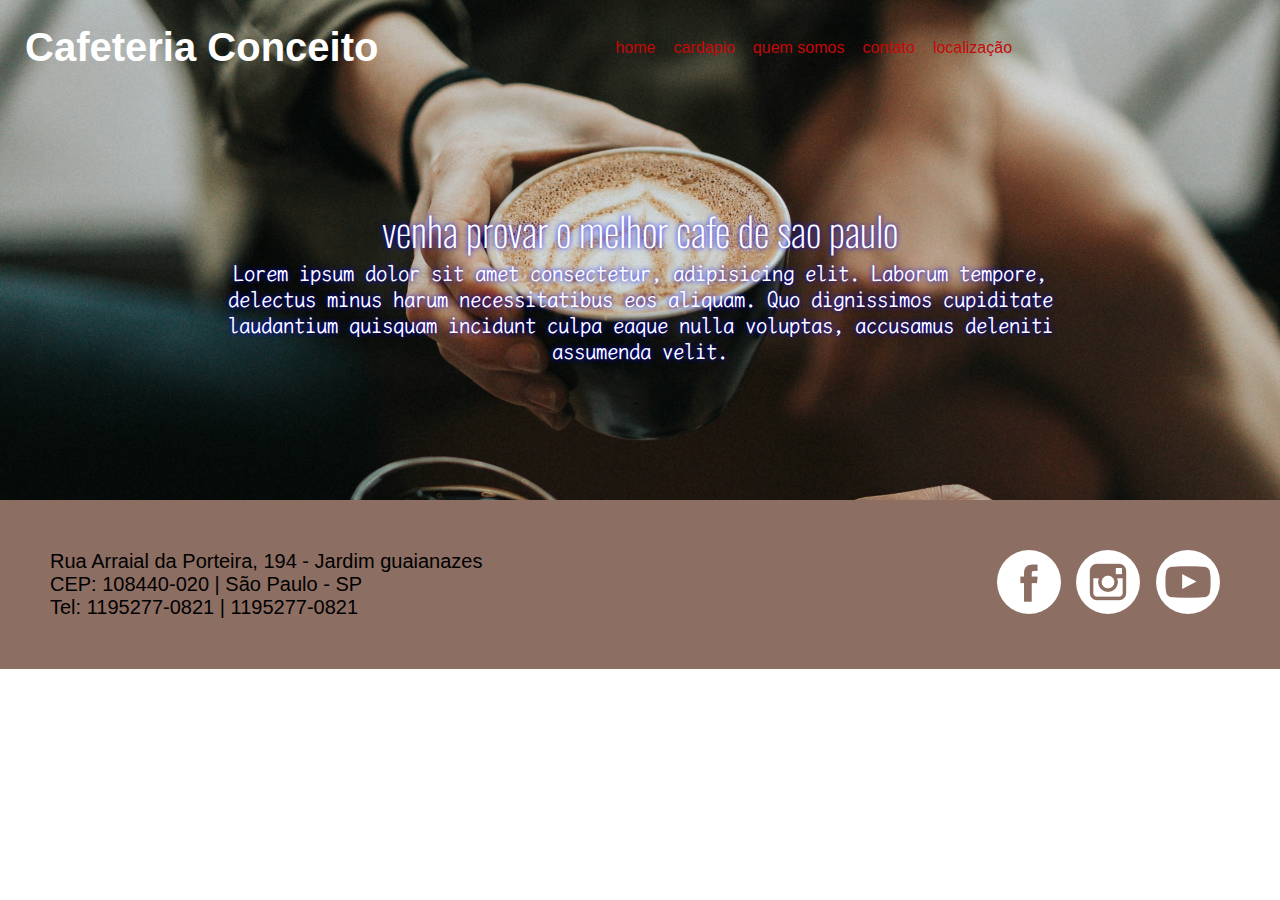
==== cardapio.html @ 3b0f0c54 "Finalização da página index.html e aplicação de formatação CSS" ====
<!DOCTYPE html>
<html lang="tp-br">
<head>
    <meta charset="UTF-8">
    <meta name="viewport" content="width=device-width, initial-scale=1.0">
    <title>Cafeteria Conceito</title>
    <link rel="stylesheet" href="css/cafeteriaconceita.css">
    
</head>
<body>
    <header>
       


<!-- Criar a estrutura de links usando uma lista não ordenada -->
<nav>
     <!-- vamos usara ataga ha para definir o titulo do nosso site.
        A tag deve aparecer apenas uma vez na pagina -->
<h1>Cafeteria Conceito</h1>
    <ul>
        <li><a href="index.html"> home </a></li>
        <li><a href="cardapio.html"> cardapio </a></li>
        <li><a href="quemsomos.html"> quem somos </a></li>
        <li><a href="contato.html"> contato </a></li>
        <li><a href="localizacao.html"> localização </a></li>
    </ul>
</nav>
<h2>venha provar o melhor cafe de sao paulo </h2>
<p>Lorem ipsum dolor sit amet consectetur, adipisicing elit. Laborum tempore, delectus minus harum necessitatibus eos aliquam. Quo dignissimos cupiditate laudantium quisquam incidunt culpa eaque nulla voluptas, accusamus deleniti assumenda velit.</p>
    </header>
    <main></main>
    <footer>
<div id="end">
    Rua Arraial da Porteira, 194 - Jardim guaianazes <br>
    CEP: 108440-020 | São Paulo - SP <br>
    Tel: 1195277-0821 | 1195277-0821
</div>
<div id="rede">
    <ul>

        <li>
            <a href="https://www.facebook.com" target="_blank">
                <img src="img/facebook.png" alt="acesse o nosso facebook">
            </a>
        </li>

        <li>
            <a href="https://instagram.com" target="_blank">
                <img src="img/instagram.png" alt="acesse nosso instagram">
            </a>
        </li>

        <li>
            <a href="https://youtube.com" target="_blank">
                <img src="img/youtube.png" alt="Acesse nosso conteudo no youtube">
            </a></li>
    </ul>
</div>

    </footer>
</body>
</html>
---- css/cafeteriaconceita.css ----
/* Importando as fontes do googl */
@import url('https://fonts.googleapis.com/css2?family=Cactus+Classical+Serif&family=LXGW+WenKai+Mono+TC&family=Oswald:wght@200..700&family=Roboto:ital,wght@0,100;0,300;0,400;0,500;0,700;0,900;1,100;1,300;1,400;1,500;1,700;1,900&display=swap');
@import url('https://fonts.googleapis.com/css2?family=Anek+Devanagari:wght@100..800&family=LXGW+WenKai+Mono+TC&display=swap');

/* Zerar as margens de todos os elementos da pagina. Margens exrternas e intarans */
*{
    margin:0px;
    padding:0px;
    box-sizing:border-box;
}
/* Vamos adicionar uma imagem ao fundo do header */
header{background-image: url("../img/cafefriends.jpg");
    /* Ajustar o tamanho da imagem em 100% de largura */
    background-size: 100%;
    /* ajustar a posição da imagem em x e y */
    background-position: 0px -400px;
    height: 500px;
    padding: 25px;
    
}

nav{
    /* Tornando o conteúdo da nav flexível. Isso permite que os elementos fiquem um ao lado do outro  */

    display: flex;
    /* Alinhamento vertical dos elementos que estão no nav */

    align-items: center;

}

h1{
    /* Mudar cor da letra */
    color: white;
    /* Altarerar o tipo de letra */
    font-family: Arial, Helvetica, sans-serif;
        font-size: 30pt;
    /* Alterar o tamanho da caixa */
    text-transform: capitalize;
    margin-right: 230px;

}
ul{
    /* Retirar o marcador da lista */
    list-style: none;

}
header ul li{
    /* Vamos ajustar a disposição(display)
    dos itens da lista em formato de linha */
    display: inline-block;
    margin-left: 5px;
    margin-right: 5px;
    padding: 2px;

}
header ul li:hover{
    background-color:#d89278 

}
header ul li a{
    color:rgb(197, 8, 8) ;
    /*  Vamos retirar o underline(sublinhado) */
    text-decoration: none;
    font-family: Arial, Helvetica, sans-serif;
    
}
header h2{
  color: white;
  text-align: center;
  margin-top: 130px;    
  font-family: "Oswald", sans-serif;
font-size: 40px;
font-weight: 200;
text-shadow: 0px 0px 5px blue;
}
header p{
    font-family: "LXGW WenKai Mono TC", monospace;
    font-size: 17pt;
    color: white;
    text-align: center;
    margin-left: 200px;
    margin-right: 200px;
    text-shadow: 0px 0px 5px blue;
}

footer{
    background-color: #8d6e63;
    display: flex;
    justify-content: space-between;
    padding: 50px;
    padding-top: 50px;
    padding-bottom: 50px;
  
    font-family: Arial, Helvetica, sans-serif;
    font-size: 15pt;
    color: black;
}

footer #rede li{
    /* colocar as redes em linha */
    display: inline-block;
    margin-right: 10px;


}
/* -- Formatação da pagina index -- */
main h2{
    font-family: "LXGW WenKai Mono TC", monospace;
    margin: 20px;
    font-size: 25px;
color:#8d6e63
}
main #home p{
    font-family: arial;
    margin: 0px 50px 30px 50px;
    text-align: justify;/*alinhar os dois pontos*/
    font-size: 12pt;
    /* O comando line-height define a altura da linha
    (espaçamento entre linhas). Estamos usando uma altura de 1,5, ou seja, 
    o tamanho da fon te mais meio do tamanho da fonte */
    line-height: 18pt;
}
main #imghome img{ 
    margin: 20px;
    width: 250px;
    height: 250px;
    /* Arredondar os cantos da Imagem */
    border-radius: 20px;
/* Vamos aplicar um efeito de transparência
a imagem usando um comando Opacity que varia
entre 0 e 1, ou seja, se você aplicaf 0.6, significa 
que está usando 60% de opacidade. Isto representa 60% de visibilidade*/
opacity: 0.6;
/*  O comando transition realiza uma animação de transição, que você pode configurar o tipo de transição
e o tempo da transição */
transition: ease 1s;
}
main #imghome img:hover{
    opacity: 1;
}
main #imghome{
    text-align: center;
}
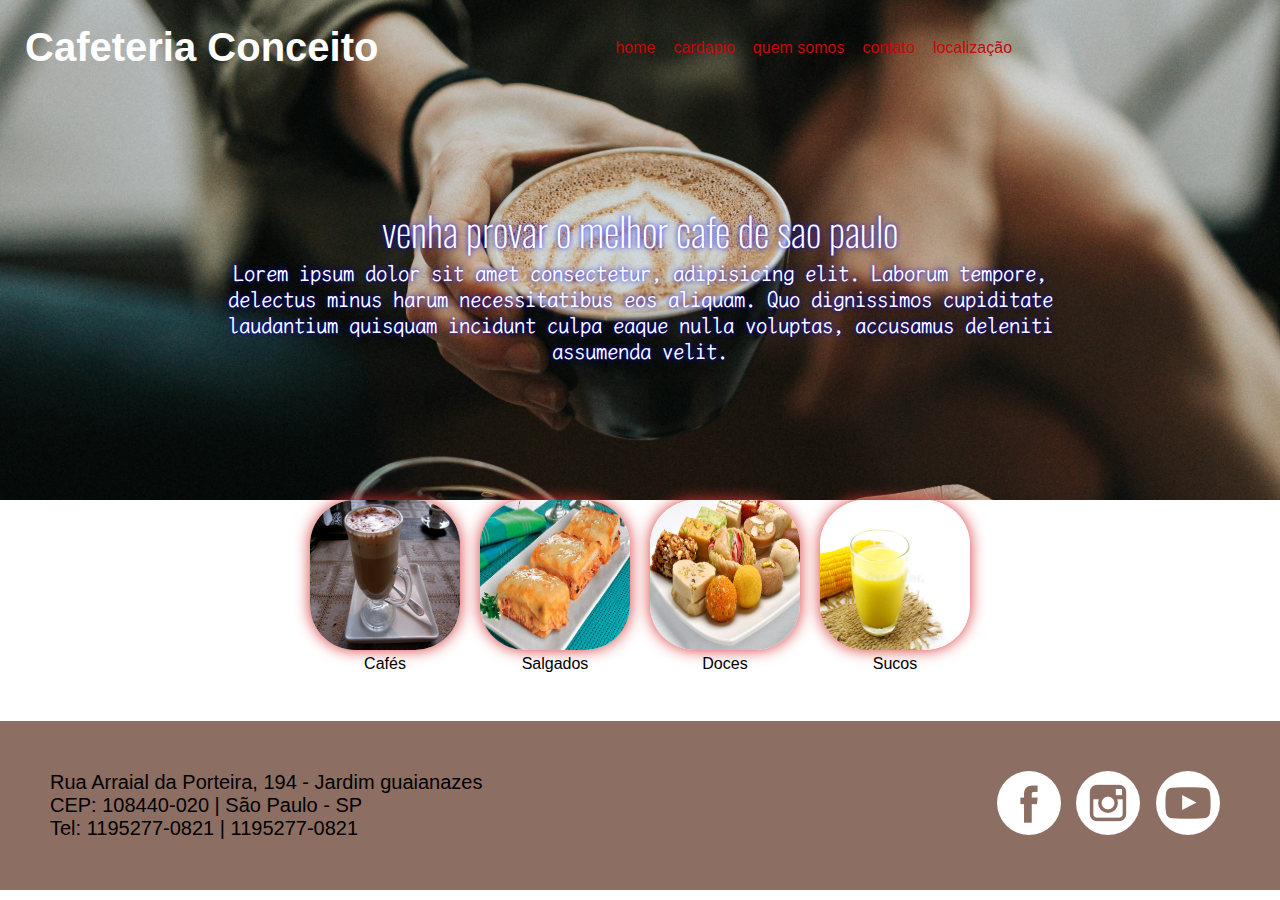
==== commit a3ab9d20: "Inicio da construção da página cardápio" ====
--- a/cardapio.html
+++ b/cardapio.html
@@ -1,62 +1,123 @@
 <!DOCTYPE html>
 <html lang="tp-br">
+
 <head>
     <meta charset="UTF-8">
     <meta name="viewport" content="width=device-width, initial-scale=1.0">
     <title>Cafeteria Conceito</title>
     <link rel="stylesheet" href="css/cafeteriaconceita.css">
-    
+
 </head>
+
 <body>
     <header>
-       
 
 
-<!-- Criar a estrutura de links usando uma lista não ordenada -->
-<nav>
-     <!-- vamos usara ataga ha para definir o titulo do nosso site.
+
+        <!-- Criar a estrutura de links usando uma lista não ordenada -->
+        <nav>
+            <!-- vamos usara ataga ha para definir o titulo do nosso site.
         A tag deve aparecer apenas uma vez na pagina -->
-<h1>Cafeteria Conceito</h1>
-    <ul>
-        <li><a href="index.html"> home </a></li>
-        <li><a href="cardapio.html"> cardapio </a></li>
-        <li><a href="quemsomos.html"> quem somos </a></li>
-        <li><a href="contato.html"> contato </a></li>
-        <li><a href="localizacao.html"> localização </a></li>
-    </ul>
-</nav>
-<h2>venha provar o melhor cafe de sao paulo </h2>
-<p>Lorem ipsum dolor sit amet consectetur, adipisicing elit. Laborum tempore, delectus minus harum necessitatibus eos aliquam. Quo dignissimos cupiditate laudantium quisquam incidunt culpa eaque nulla voluptas, accusamus deleniti assumenda velit.</p>
+            <h1>Cafeteria Conceito</h1>
+            <ul>
+                <li><a href="index.html"> home </a></li>
+                <li><a href="cardapio.html"> cardapio </a></li>
+                <li><a href="quemsomos.html"> quem somos </a></li>
+                <li><a href="contato.html"> contato </a></li>
+                <li><a href="localizacao.html"> localização </a></li>
+            </ul>
+        </nav>
+        <h2>venha provar o melhor cafe de sao paulo </h2>
+        <p>Lorem ipsum dolor sit amet consectetur, adipisicing elit. Laborum tempore, delectus minus harum
+            necessitatibus eos aliquam. Quo dignissimos cupiditate laudantium quisquam incidunt culpa eaque nulla
+            voluptas, accusamus deleniti assumenda velit.</p>
     </header>
-    <main></main>
+
+    <main>
+
+        <div id="categoriacardapio">
+            <div class="itemcardapio">
+                <img src="img/cafe12.jpg" alt="">
+                <a href="#cafes">Cafés</a>
+
+            </div>
+
+
+
+            <div class="itemcardapio">
+                <img src="img/salgado.jpg" alt="">
+                <a href="#salgados">Salgados</a>
+
+            </div>
+
+
+            <div class="itemcardapio">
+                <img src="img/doce2.jpg" alt="">
+                <a href="#Doces">Doces</a>
+
+            </div>
+
+
+            <div class="itemcardapio">
+                <img src="img/suco2.jpg" alt="">
+                <a href="#sucos">Sucos</a>
+
+            </div>
+
+
+
+            
+        </div>
+
+
+<!-- Inicio das seções dos itens do cardápio -->
+<Section id="cafes">
+    <h2></h2>
+    <divi id="linha">
+        <div id="item">
+            <img src="" alt="">
+            <p>
+                <h3></h3>
+            </p>
+        </div>
+    </divi>
+</Section>
+
+<!-- Fim da seção cafés -->
+
+
+
+    </main>
     <footer>
-<div id="end">
-    Rua Arraial da Porteira, 194 - Jardim guaianazes <br>
-    CEP: 108440-020 | São Paulo - SP <br>
-    Tel: 1195277-0821 | 1195277-0821
-</div>
-<div id="rede">
-    <ul>
+        <div id="end">
+            Rua Arraial da Porteira, 194 - Jardim guaianazes <br>
+            CEP: 108440-020 | São Paulo - SP <br>
+            Tel: 1195277-0821 | 1195277-0821
+        </div>
+        <div id="rede">
+            <ul>
 
-        <li>
-            <a href="https://www.facebook.com" target="_blank">
-                <img src="img/facebook.png" alt="acesse o nosso facebook">
-            </a>
-        </li>
+                <li>
+                    <a href="https://www.facebook.com" target="_blank">
+                        <img src="img/facebook.png" alt="acesse o nosso facebook">
+                    </a>
+                </li>
 
-        <li>
-            <a href="https://instagram.com" target="_blank">
-                <img src="img/instagram.png" alt="acesse nosso instagram">
-            </a>
-        </li>
+                <li>
+                    <a href="https://instagram.com" target="_blank">
+                        <img src="img/instagram.png" alt="acesse nosso instagram">
+                    </a>
+                </li>
 
-        <li>
-            <a href="https://youtube.com" target="_blank">
-                <img src="img/youtube.png" alt="Acesse nosso conteudo no youtube">
-            </a></li>
-    </ul>
-</div>
+                <li>
+                    <a href="https://youtube.com" target="_blank">
+                        <img src="img/youtube.png" alt="Acesse nosso conteudo no youtube">
+                    </a>
+                </li>
+            </ul>
+        </div>
 
     </footer>
 </body>
+
 </html>--- a/css/cafeteriaconceita.css
+++ b/css/cafeteriaconceita.css
@@ -135,10 +135,56 @@
 /*  O comando transition realiza uma animação de transição, que você pode configurar o tipo de transição
 e o tempo da transição */
 transition: ease 1s;
+
 }
+
 main #imghome img:hover{
     opacity: 1;
+
 }
+
 main #imghome{
     text-align: center;
+
 }
+
+/* ------------ Formatação da página cardápio----------- */
+main #categoriacardapio{
+    width: 80%;
+    /* Vamos centralizar a caixa categoria 
+    modificando a margem da esquerda e da direira 
+    como auto de automáico */
+    margin-left: auto;
+    margin-right: auto;
+/* aplicar a disposição flex para deixar as imagens uma ao lado da outra */
+display: flex;
+/* Alinhar o conteudo ao centro */
+justify-content: center;
+align-items: center;
+margin-top: -10px;
+
+
+}
+
+.itemcardapio img{
+width: 150px;
+height: 150px;
+border-radius: 30%;
+display: block;
+box-shadow: 0px 0px 15px rgb(216, 54, 54);
+margin-bottom: 5px;
+
+
+}
+.itemcardapio{
+text-align:center;
+margin: 10px;
+
+}
+.itemcardapio a{
+    font-family: Arial;
+    text-decoration: none;
+    color:black;
+    
+}
+
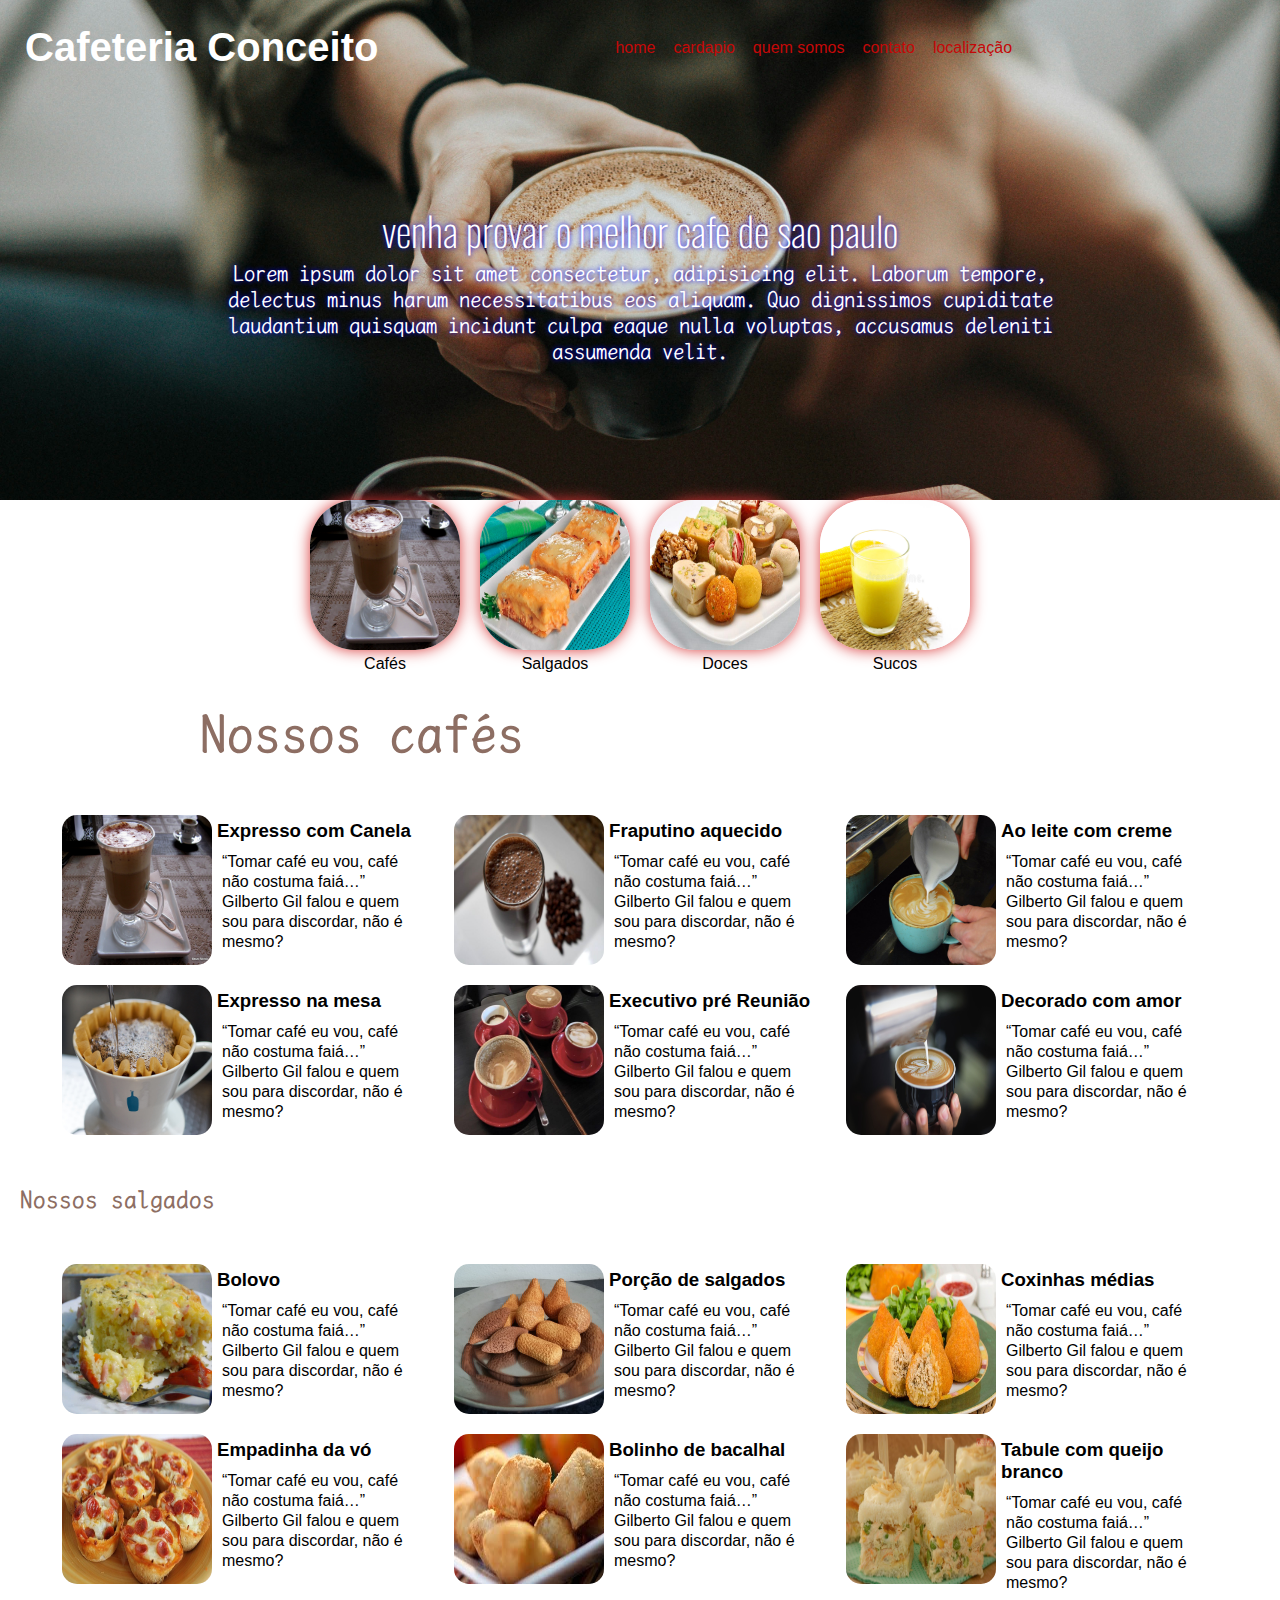
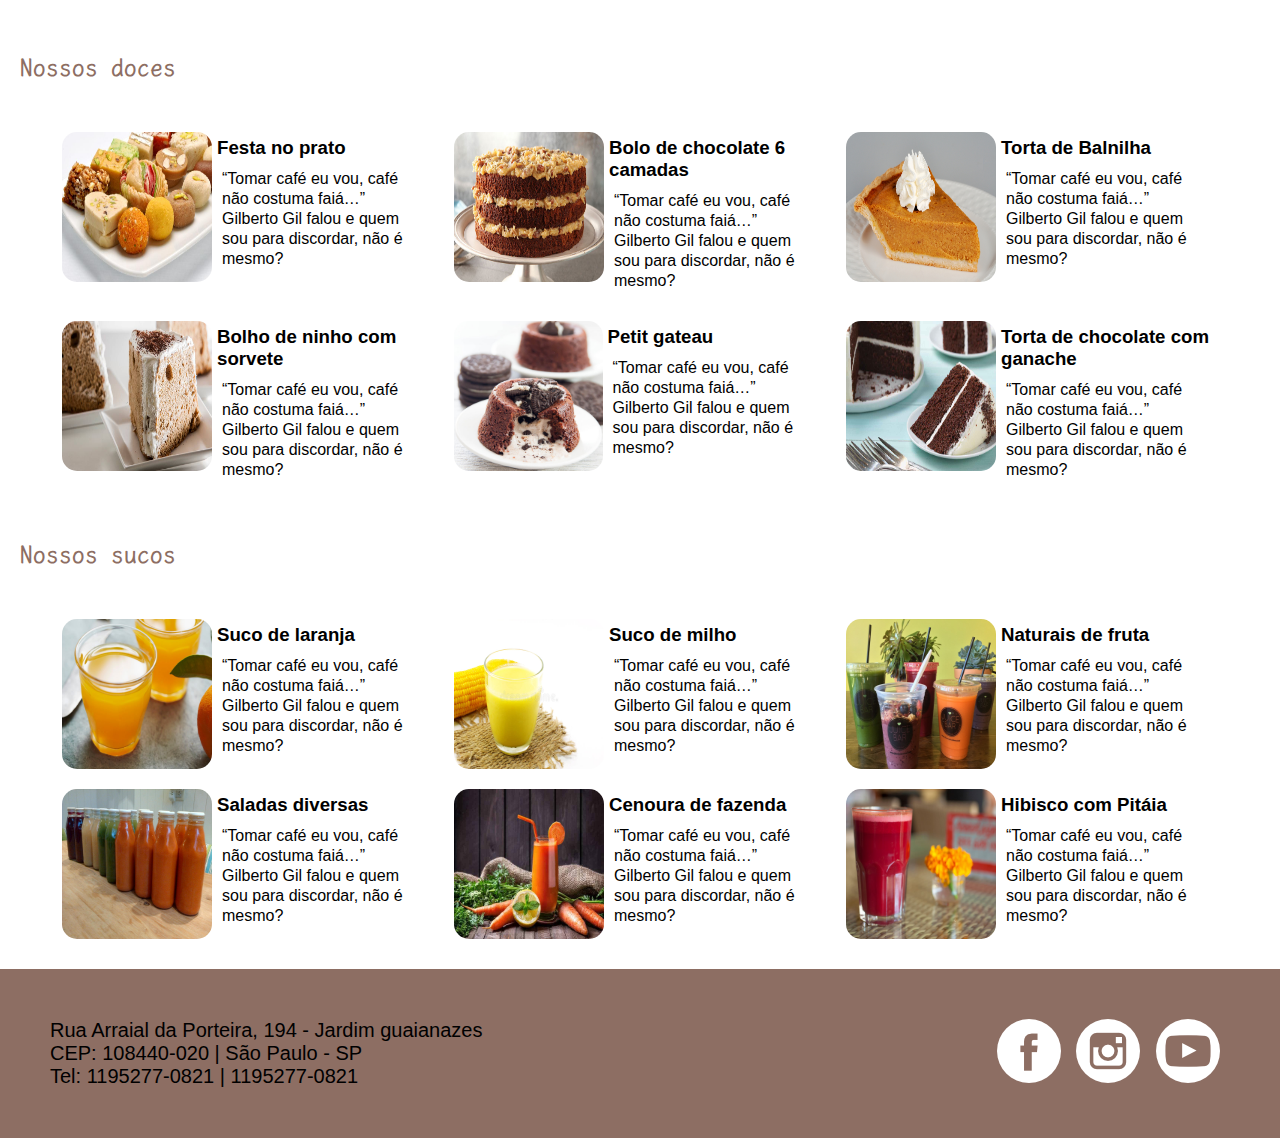
==== commit 8c4afe84: "alteração e finalização do cardápio" ====
--- a/cardapio.html
+++ b/cardapio.html
@@ -71,19 +71,306 @@
 
 
 <!-- Inicio das seções dos itens do cardápio -->
+
 <Section id="cafes">
-    <h2></h2>
-    <divi id="linha">
-        <div id="item">
-            <img src="" alt="">
-            <p>
-                <h3></h3>
-            </p>
-        </div>
-    </divi>
+    <h2>Nossos cafés</h2>
+    <div class="linha">
+        <div class="item">
+            <img src="img/cafe12.jpg" alt="">
+            <div>
+                <h3>Expresso com Canela</h3>
+                <p> “Tomar café eu vou, café não costuma faiá…” Gilberto Gil falou e quem sou para discordar, não é mesmo?
+    
+                </p>
+            </div>
+        </div>
+
+
+        <div class="item">
+            <img src="img/cafe11.jpg" alt="">
+            <div>
+                <h3>Fraputino aquecido</h3>
+                <p> “Tomar café eu vou, café não costuma faiá…” Gilberto Gil falou e quem sou para discordar, não é mesmo?
+    
+                </p>
+            </div>
+        </div>
+
+
+        <div class="item">
+            <img src="img/cafe10.jpg" alt="">
+            <div>
+                <h3>Ao leite com creme</h3>
+                <p> “Tomar café eu vou, café não costuma faiá…” Gilberto Gil falou e quem sou para discordar, não é mesmo?
+    
+                </p>
+            </div>
+        </div>
+
+
+        <div class="item">
+            <img src="img/cafe9.jpg" alt="">
+            <div>
+                <h3>Expresso na mesa</h3>
+                <p> “Tomar café eu vou, café não costuma faiá…” Gilberto Gil falou e quem sou para discordar, não é mesmo?
+    
+                </p>
+            </div>
+        </div>
+
+
+
+        <div class="item">
+            <img src="img/cafe8.jpg" alt="">
+            <div>
+                <h3>Executivo pré Reunião</h3>
+                <p> “Tomar café eu vou, café não costuma faiá…” Gilberto Gil falou e quem sou para discordar, não é mesmo?
+    
+                </p>
+            </div>
+        </div>
+
+
+        <div class="item">
+            <img src="img/cafe7.jpeg" alt="">
+            <div>
+                <h3>Decorado com amor</h3>
+                <p> “Tomar café eu vou, café não costuma faiá…” Gilberto Gil falou e quem sou para discordar, não é mesmo?
+    
+                </p>
+            </div>
+        </div>
+    </div>
 </Section>
 
 <!-- Fim da seção cafés -->
+
+
+<!-- Inicio da seção dos salgados -->
+
+<Section id="salgados">
+    <h2>Nossos salgados</h2>
+    <div class="linha">
+        <div class="item">
+            <img src="img/salgado1.jpg" alt="">
+            <div>
+                <h3>Bolovo</h3>
+                <p> “Tomar café eu vou, café não costuma faiá…” Gilberto Gil falou e quem sou para discordar, não é mesmo?
+    
+                </p>
+            </div>
+        </div>
+
+
+        <div class="item">
+            <img src="img/salgado2.jpg" alt="">
+            <div>
+                <h3>Porção de salgados</h3>
+                <p> “Tomar café eu vou, café não costuma faiá…” Gilberto Gil falou e quem sou para discordar, não é mesmo?
+    
+                </p>
+            </div>
+        </div>
+
+
+        <div class="item">
+            <img src="img/salgado3.jpg" alt="">
+            <div>
+                <h3>Coxinhas médias</h3>
+                <p> “Tomar café eu vou, café não costuma faiá…” Gilberto Gil falou e quem sou para discordar, não é mesmo?
+    
+                </p>
+            </div>
+        </div>
+
+
+        <div class="item">
+            <img src="img/salgado4.jpg" alt="">
+            <div>
+                <h3>Empadinha da vó</h3>
+                <p> “Tomar café eu vou, café não costuma faiá…” Gilberto Gil falou e quem sou para discordar, não é mesmo?
+    
+                </p>
+            </div>
+        </div>
+
+
+
+        <div class="item">
+            <img src="img/salgado5.jfif" alt="">
+            <div>
+                <h3>Bolinho de bacalhal</h3>
+                <p> “Tomar café eu vou, café não costuma faiá…” Gilberto Gil falou e quem sou para discordar, não é mesmo?
+    
+                </p>
+            </div>
+        </div>
+
+
+        <div class="item">
+            <img src="img/salgado6.jpg" alt="">
+            <div>
+                <h3>Tabule com queijo branco</h3>
+                <p> “Tomar café eu vou, café não costuma faiá…” Gilberto Gil falou e quem sou para discordar, não é mesmo?
+    
+                </p>
+            </div>
+        </div>
+    </div>
+</Section>
+
+<!--fim da seção salgados  -->
+
+<!-- inicio da seção doces -->
+
+<Section id="Doces">
+    <h2>Nossos doces</h2>
+    <div class="linha">
+        <div class="item">
+            <img src="img/doce2.jpg" alt="">
+            <div>
+                <h3>Festa no prato</h3>
+                <p> “Tomar café eu vou, café não costuma faiá…” Gilberto Gil falou e quem sou para discordar, não é mesmo?
+    
+                </p>
+            </div>
+        </div>
+
+
+        <div class="item">
+            <img src="img/doce1.jpg" alt="">
+            <div>
+                <h3>Bolo de chocolate 6 camadas</h3>
+                <p> “Tomar café eu vou, café não costuma faiá…” Gilberto Gil falou e quem sou para discordar, não é mesmo?
+    
+                </p>
+            </div>
+        </div>
+
+
+        <div class="item">
+            <img src="img/doce4.jpg" alt="">
+            <div>
+                <h3>Torta de Balnilha</h3>
+                <p> “Tomar café eu vou, café não costuma faiá…” Gilberto Gil falou e quem sou para discordar, não é mesmo?
+    
+                </p>
+            </div>
+        </div>
+
+
+        <div class="item">
+            <img src="img/doce6.jpg" alt="">
+            <div>
+                <h3>Bolho de ninho com sorvete</h3>
+                <p> “Tomar café eu vou, café não costuma faiá…” Gilberto Gil falou e quem sou para discordar, não é mesmo?
+    
+                </p>
+            </div>
+        </div>
+
+
+
+        <div class="item">
+            <img src="img/cake5.jpg" alt="">
+            <div>
+                <h3>Petit gateau</h3>
+                <p> “Tomar café eu vou, café não costuma faiá…” Gilberto Gil falou e quem sou para discordar, não é mesmo?
+    
+                </p>
+            </div>
+        </div>
+
+
+        <div class="item">
+            <img src="img/cake2.jpg" alt="">
+            <div>
+                <h3>Torta de chocolate com ganache</h3>
+                <p> “Tomar café eu vou, café não costuma faiá…” Gilberto Gil falou e quem sou para discordar, não é mesmo?
+    
+                </p>
+            </div>
+        </div>
+    </div>
+</Section>
+
+<!-- Fim da seção de doces -->
+
+
+<!-- inicio da seção de sucos -->
+
+<Section id="sucos">
+    <h2>Nossos sucos</h2>
+    <div class="linha">
+        <div class="item">
+            <img src="img/suco1.jpg" alt="">
+            <div>
+                <h3>Suco de laranja</h3>
+                <p> “Tomar café eu vou, café não costuma faiá…” Gilberto Gil falou e quem sou para discordar, não é mesmo?
+    
+                </p>
+            </div>
+        </div>
+
+
+        <div class="item">
+            <img src="img/suco2.jpg" alt="">
+            <div>
+                <h3>Suco de milho</h3>
+                <p> “Tomar café eu vou, café não costuma faiá…” Gilberto Gil falou e quem sou para discordar, não é mesmo?
+    
+                </p>
+            </div>
+        </div>
+
+
+        <div class="item">
+            <img src="img/suco3.jpg" alt="">
+            <div>
+                <h3>Naturais de fruta</h3>
+                <p> “Tomar café eu vou, café não costuma faiá…” Gilberto Gil falou e quem sou para discordar, não é mesmo?
+    
+                </p>
+            </div>
+        </div>
+
+
+        <div class="item">
+            <img src="img/suco4.jpg" alt="">
+            <div>
+                <h3>Saladas diversas</h3>
+                <p> “Tomar café eu vou, café não costuma faiá…” Gilberto Gil falou e quem sou para discordar, não é mesmo?
+    
+                </p>
+            </div>
+        </div>
+
+
+
+        <div class="item">
+            <img src="img/suco5.jpg" alt="">
+            <div>
+                <h3>Cenoura de fazenda</h3>
+                <p> “Tomar café eu vou, café não costuma faiá…” Gilberto Gil falou e quem sou para discordar, não é mesmo?
+    
+                </p>
+            </div>
+        </div>
+
+
+        <div class="item">
+            <img src="img/suco6.jpg" alt="">
+            <div>
+                <h3>Hibisco com Pitáia</h3>
+                <p> “Tomar café eu vou, café não costuma faiá…” Gilberto Gil falou e quem sou para discordar, não é mesmo?
+    
+                </p>
+            </div>
+        </div>
+    </div>
+</Section>
+
+<!-- Fim da seção de sucos -->
 
 
 
--- a/css/cafeteriaconceita.css
+++ b/css/cafeteriaconceita.css
@@ -7,6 +7,9 @@
     margin:0px;
     padding:0px;
     box-sizing:border-box;
+}
+html{
+    scroll-behavior: smooth;
 }
 /* Vamos adicionar uma imagem ao fundo do header */
 header{background-image: url("../img/cafefriends.jpg");
@@ -188,3 +191,44 @@
     
 }
 
+.linha{
+    display: flex;
+flex-wrap: wrap;
+padding: 20px;
+justify-content: center;
+}
+
+.item{
+    width: 30%;
+    display: flex;
+    margin: 10px;
+
+}
+
+.item img{
+    width: 150px;
+    height: 150px;
+    border-radius: 15px;
+
+}
+.item div h3 {
+    font-family:  arial;
+    font-size: 14pt;
+    margin: 5px;
+
+
+}
+    
+.item div p{
+    font-family: arial;
+    margin: 10px;
+    font-size: 12pt;
+    line-height: 15pt;
+
+}
+
+#cafes h2{
+    font-size: 40pt;
+    margin-left: 200px;
+
+}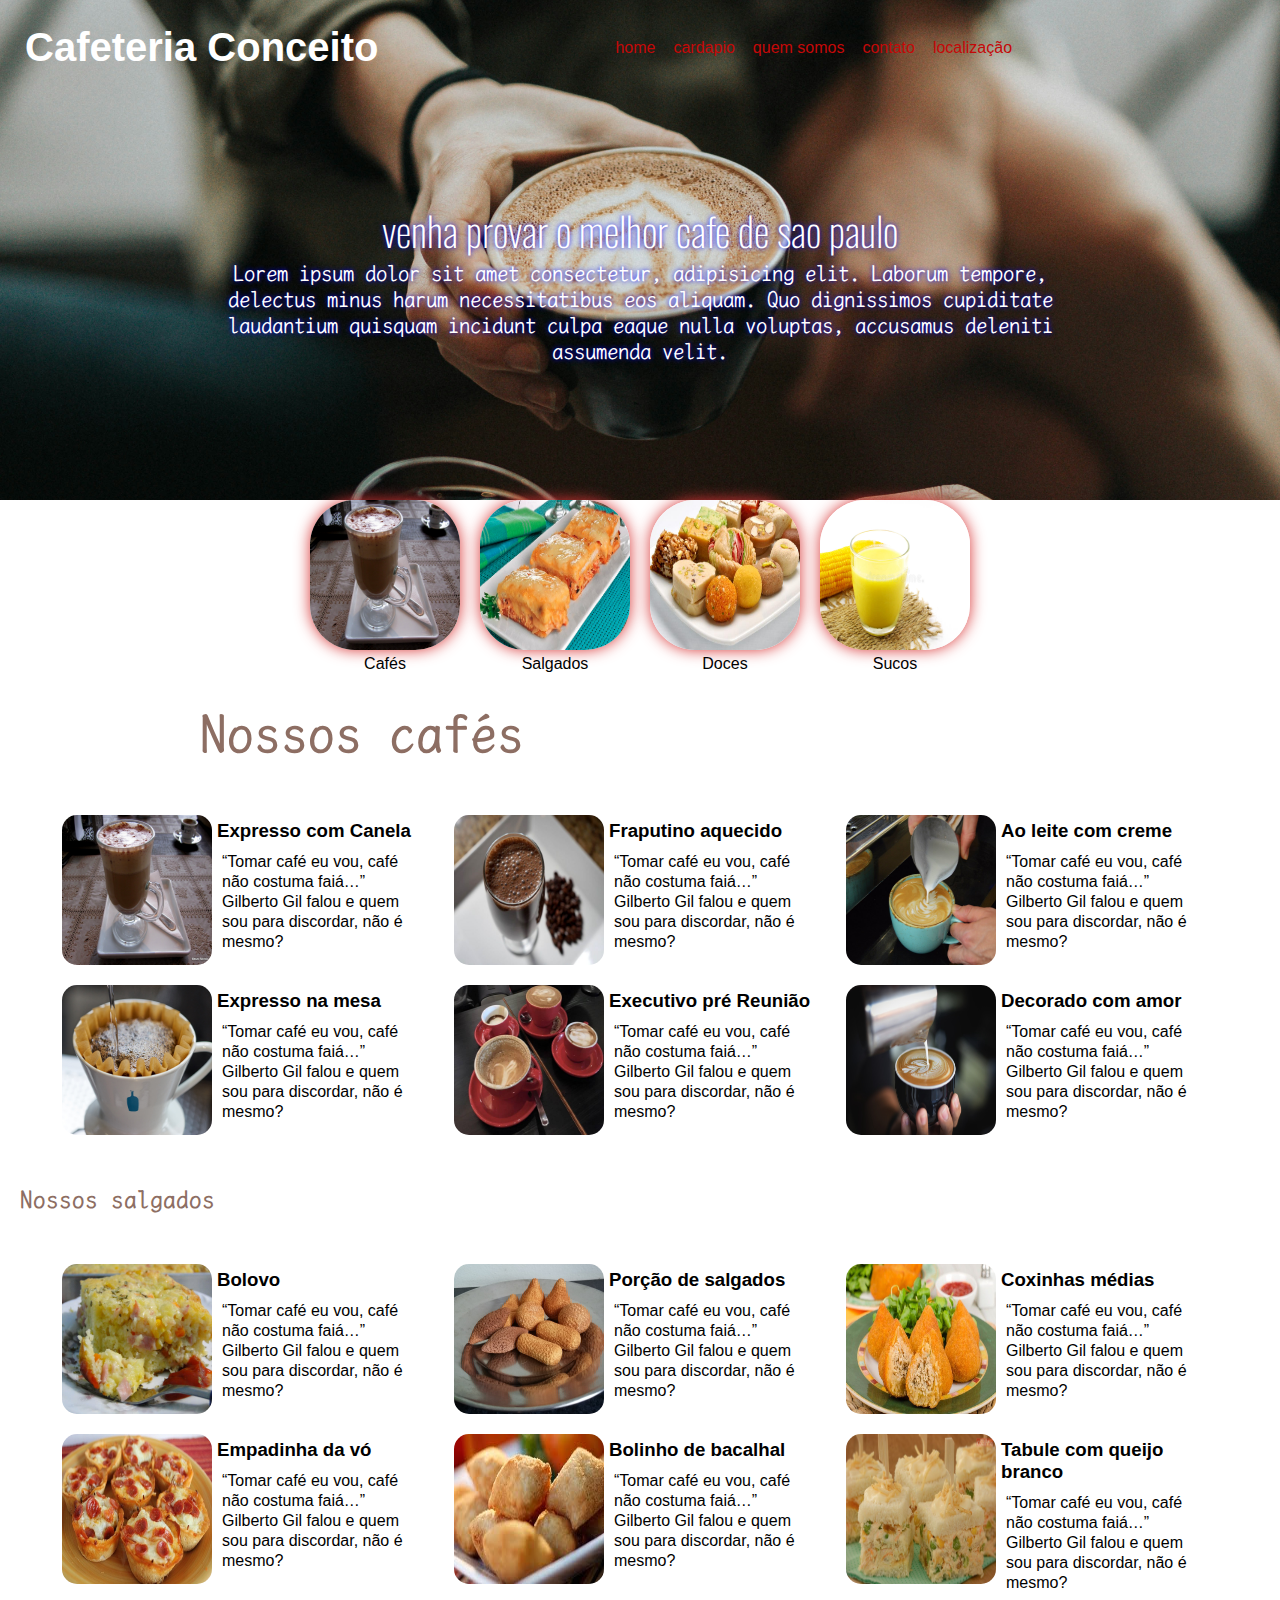
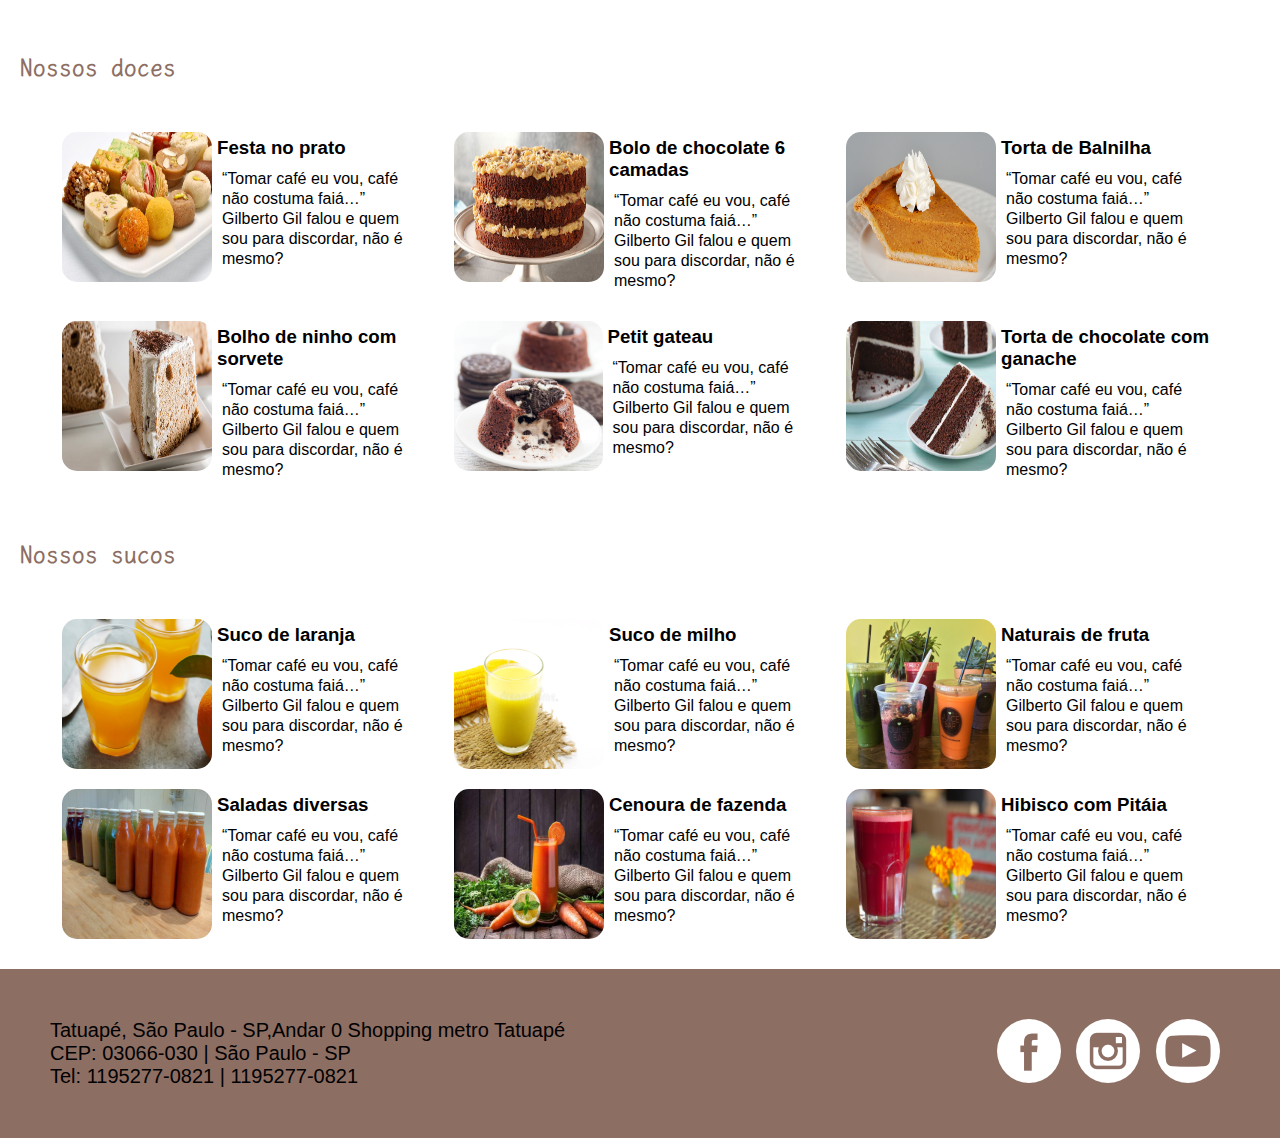
==== commit ca986eee: "finalização da pagina contato" ====
--- a/cardapio.html
+++ b/cardapio.html
@@ -377,9 +377,9 @@
     </main>
     <footer>
         <div id="end">
-            Rua Arraial da Porteira, 194 - Jardim guaianazes <br>
-            CEP: 108440-020 | São Paulo - SP <br>
-            Tel: 1195277-0821 | 1195277-0821
+            Tatuapé, São Paulo - SP,Andar 0 Shopping metro Tatuapé<br>
+    CEP: 03066-030 | São Paulo - SP <br>
+    Tel: 1195277-0821 | 1195277-0821
         </div>
         <div id="rede">
             <ul>
--- a/css/cafeteriaconceita.css
+++ b/css/cafeteriaconceita.css
@@ -231,4 +231,92 @@
     font-size: 40pt;
     margin-left: 200px;
 
-}+}
+
+
+/*--------------------Pagina quem somos ------------------  */
+
+main P{
+    font-family: arial;
+    font-size: 10pt;
+    line-height: 20pt;
+    margin-left: 20px;
+    margin-right: 50px;
+    margin-bottom: 20px;
+
+}
+#video{
+    text-align: center;
+
+}
+
+#video iframe{
+    width: 80%;
+    height: 400px;
+    margin: 50px;
+}
+#mapa{
+    text-align: center;
+}
+#mapa iframe{
+    width: 80%;
+    height: 600px;
+    margin: 50px;
+    
+}
+
+/* ----------------------Contato----------------------- */
+form{
+    /* border: 4px solid red; */
+    width: 40%;
+    margin-left: auto;
+    margin-right: auto;
+    margin-bottom: 50px;
+padding: 10px;
+box-shadow: 0px 10px 5px silver; 
+
+}
+    input[type=text],
+    input[type=tel],
+    input[type=email],
+    select {
+        display: block;
+        width: 100%;
+        padding: 10px;
+        margin-bottom: 5px;
+        border: 0;
+        /* Retira a borda ativa do imput */
+        outline: none;
+        border-bottom: 1px double brown;
+
+
+
+
+    }
+        select{
+            width: 40%;
+        }
+
+        textarea{
+            width: 100%;
+            height: 200px;
+            outline-color: brown;
+            resize: none;
+            /* Bloqueia o redimencionamento da text-area */
+
+        }
+
+        form span{
+
+            font-family: Arial, Helvetica, sans-serif;
+        }
+        input[type=submit]{
+            padding:10px 30px;
+            border: 0;
+            background-color: brown;
+            color: white;
+            /* Mouse vira uma Mão (apontador */
+            cursor: pointer;
+            display: block;
+            margin: 10px auto 20px auto;
+        }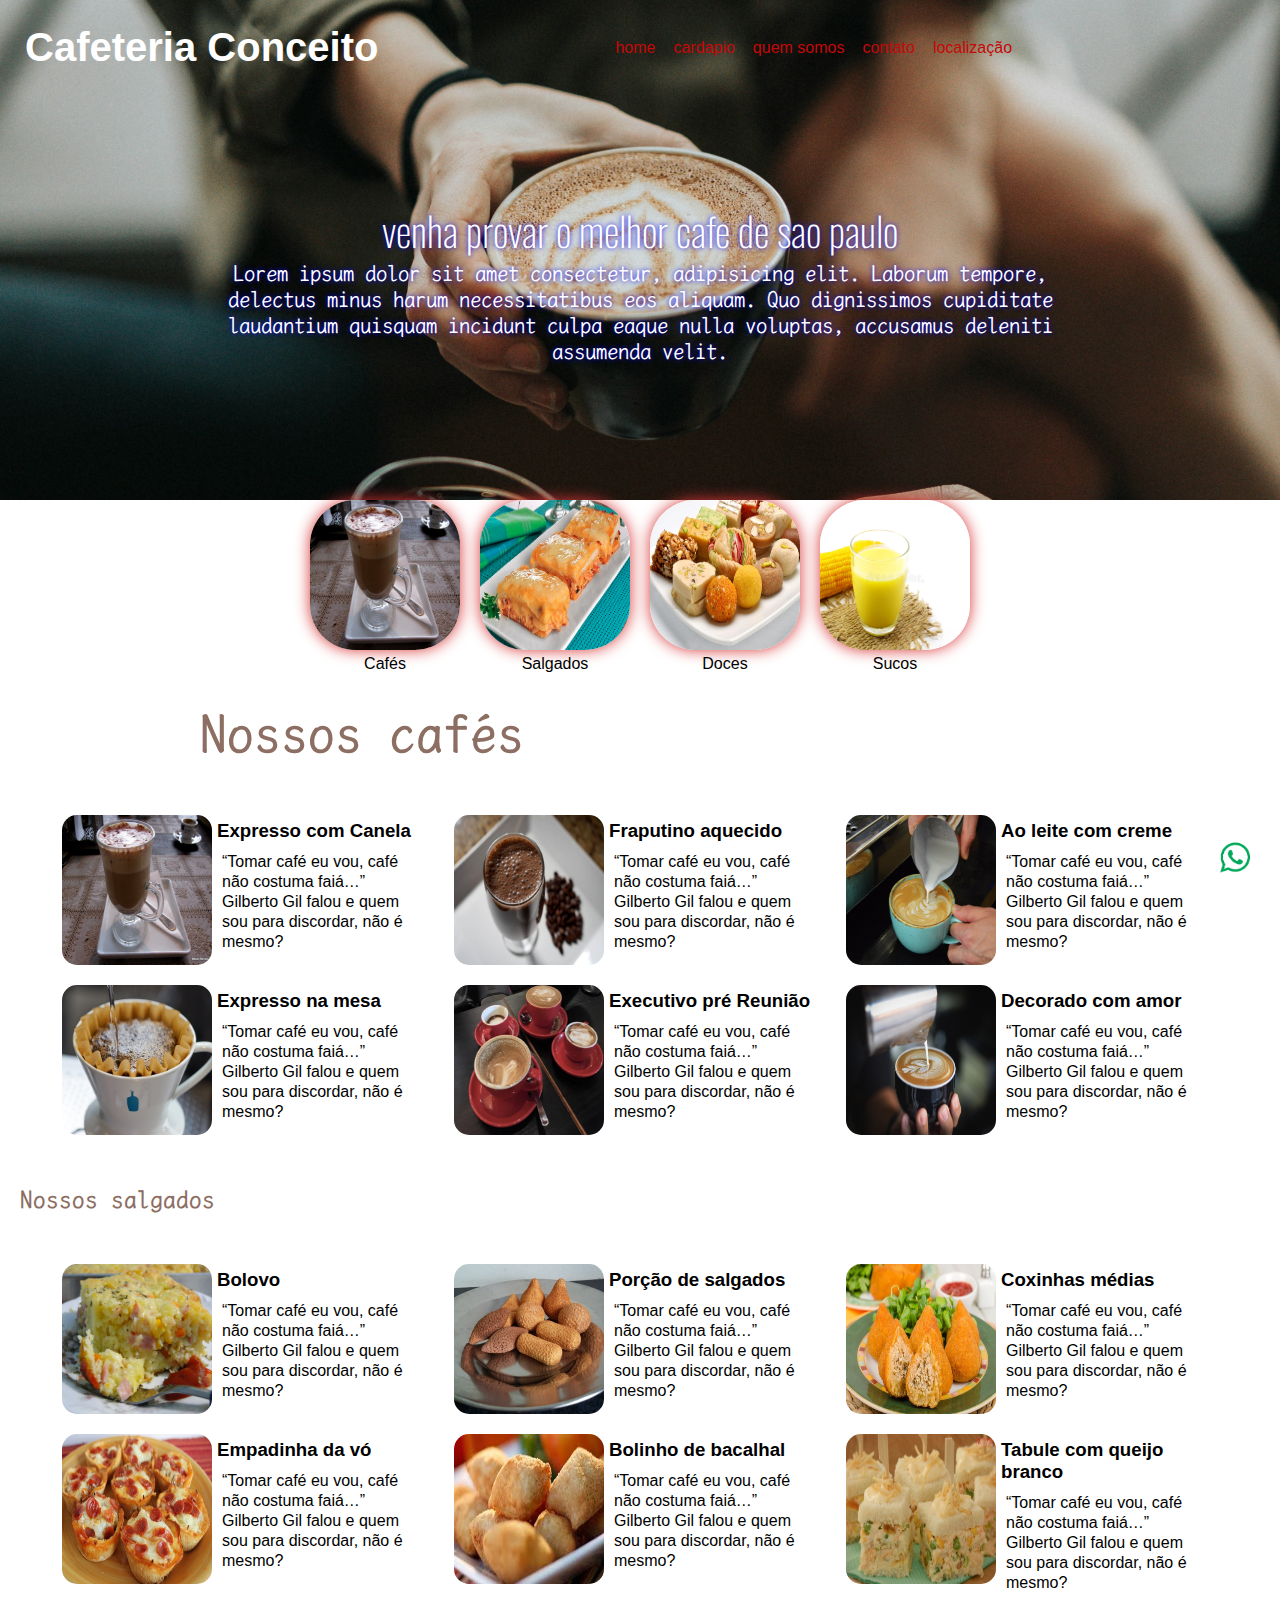
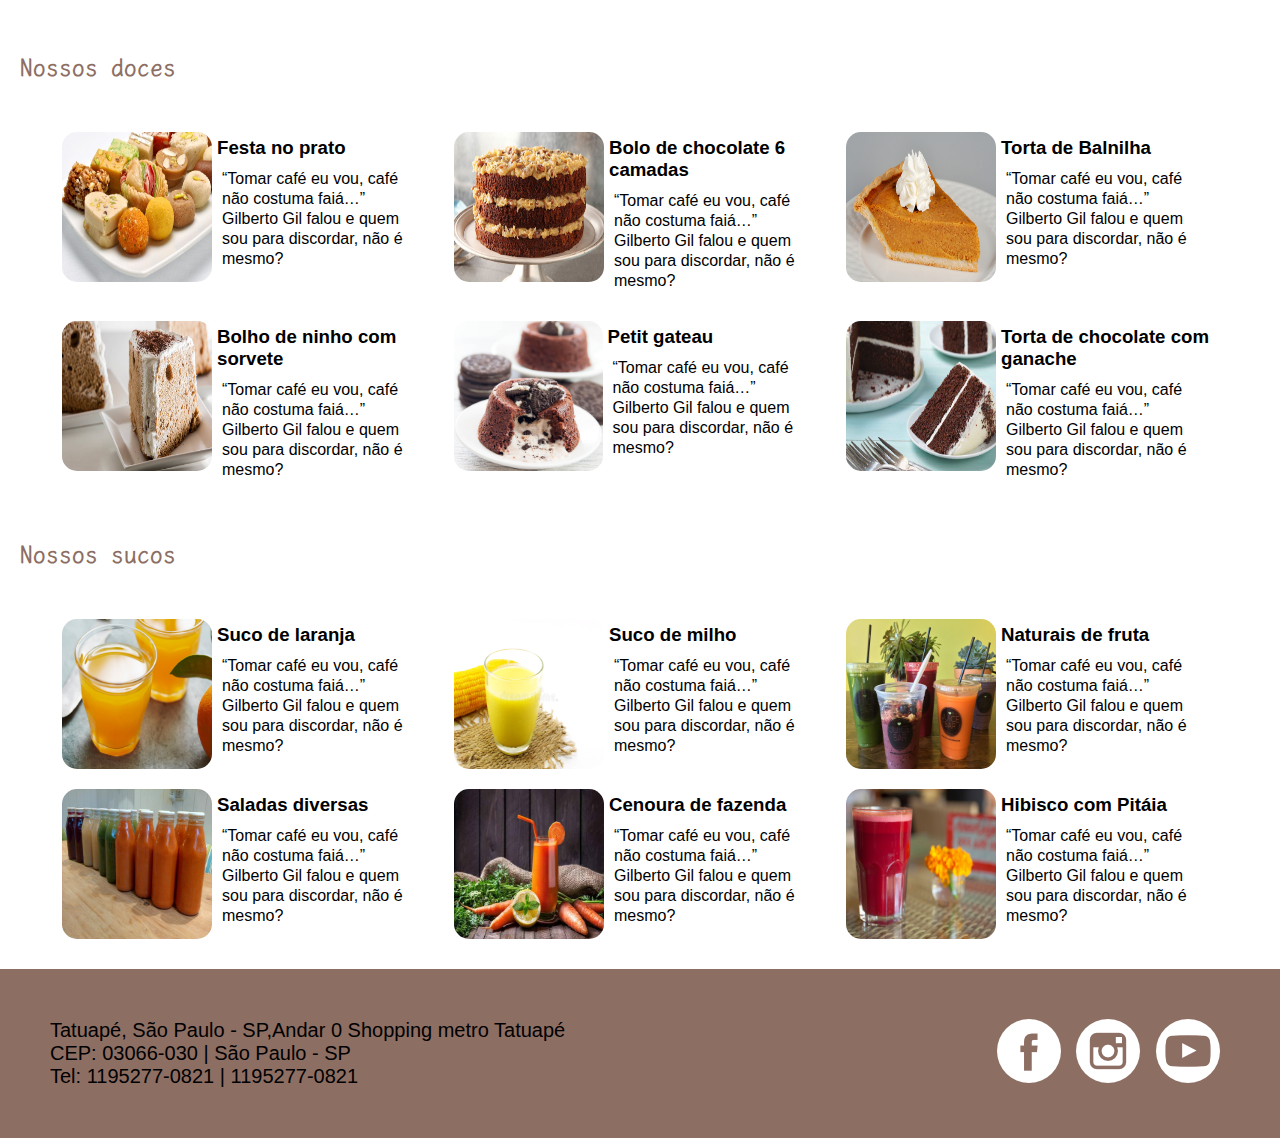
==== commit b995e4d6: "adição de whatsapp no em todas as paginas" ====
--- a/cardapio.html
+++ b/cardapio.html
@@ -405,6 +405,13 @@
         </div>
 
     </footer>
+
+    <div id="whatsapp">
+        <a href="https://wa.me/5511952770821" target="_blank">
+            <img src="img/wats.png" alt="Contato Whatsapp">
+        </a>
+    </div>
+    
 </body>
 
 </html>--- a/css/cafeteriaconceita.css
+++ b/css/cafeteriaconceita.css
@@ -319,4 +319,25 @@
             cursor: pointer;
             display: block;
             margin: 10px auto 20px auto;
-        }+        }
+
+
+        /* formatação para o contato do whatsapp */
+
+        #whatsapp{
+            position: fixed;
+            width: 50px;
+            height: 50px;
+            bottom: 10px;
+            right: 20px;
+
+
+        }
+
+
+        #whatsapp img{
+            width: 100%;
+
+
+        }
+        